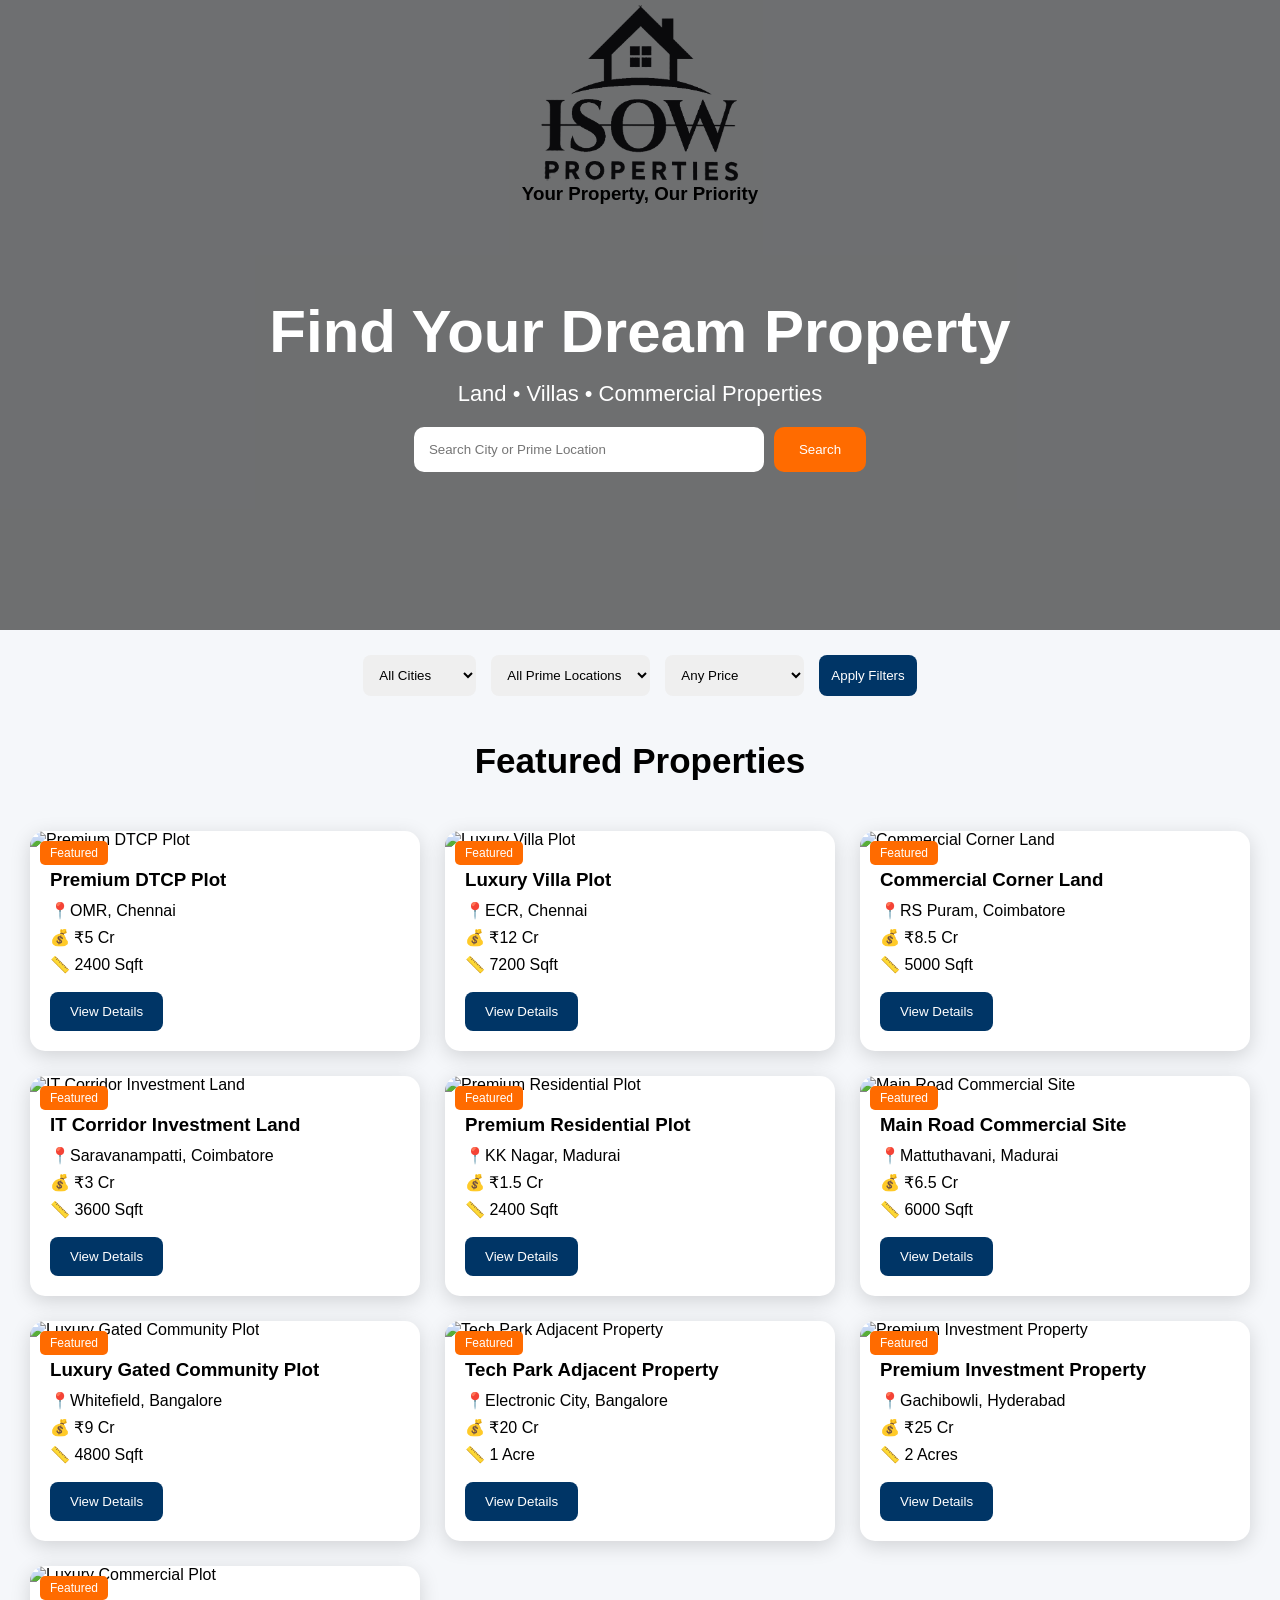
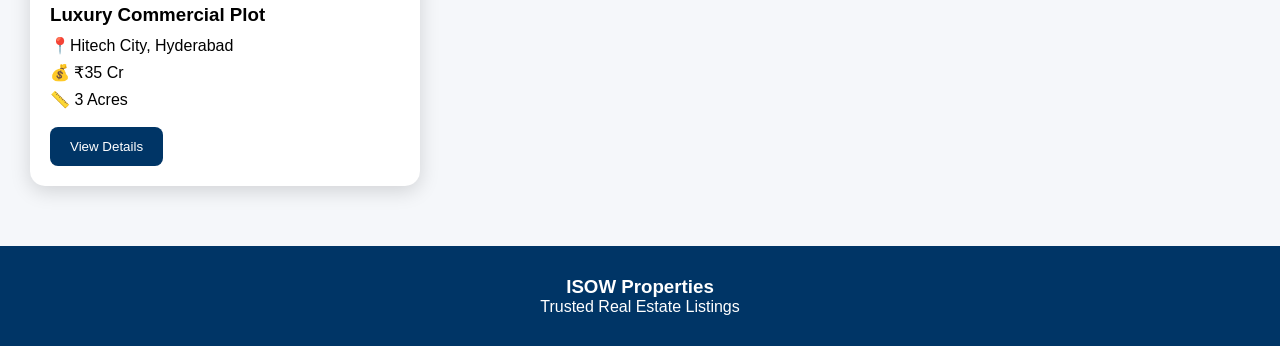
==== index.html @ bc5c10f8 "Update index.html" ====
<!DOCTYPE html>
<html lang="en">
<head>
    <meta charset="UTF-8">
    <title>ISOW Properties</title>
    <link rel="stylesheet" href="style1.css">
</head>
<body>

<header class="hero">

    <div class="hero-logo">
        <img src="logo.png" alt="ISOW Properties Logo">
        <h3>Your Property, Our Priority</h3>
    </div>

    <div class="overlay">
	<br>
        <h1>Find Your Dream Property</h1>

        <p>Land • Villas • Commercial Properties</p>

  <div class="search-box">

    <input
        type="text"
        id="searchInput"
        list="locationsList"
        placeholder="Search City or Prime Location"
        onkeyup="searchProperty()">

    <datalist id="locationsList"></datalist>

    <button onclick="searchProperty()">
        Search
    </button>

</div>
    </div>

</header>

<section class="filters">

    <select id="cityFilter" onchange="updatePrimeLocations()">
    <option value="">All Cities</option>
    <option value="Chennai">Chennai</option>
    <option value="Coimbatore">Coimbatore</option>
    <option value="Madurai">Madurai</option>
    <option value="Bangalore">Bangalore</option>
    <option value="Hyderabad">Hyderabad</option>
</select>

<select id="primeLocationFilter">
    <option value="">All Prime Locations</option>
</select>
<select id="priceFilter">
    <option value="">Any Price</option>
    <option value="50">Below 50 Lakhs</option>
    <option value="100">Below 1 Crore</option>
    <option value="500">Below 5 Crore</option>
    <option value="1000">Below 10 Crore</option>
    <option value="2000">Below 20 Crore</option>
    <option value="2000+">Above 20 Crore</option>
</select>

    <button onclick="filterProperties()">Apply Filters</button>

</section>

<section>

    <h2 class="section-title">
        Featured Properties
    </h2>

    <div id="properties" class="property-container">

    </div>

</section>

<footer>
<h3>ISOW Properties</h3>
    <p>Trusted Real Estate Listings</p>

</footer>

<script src="script.js"></script>

</body>
</html>
---- style1.css ----
*{
margin:0;
padding:0;
box-sizing:border-box;
font-family:'Segoe UI',sans-serif;
}

body{
background:#f5f7fa;
}

.hero{
    position:relative;
    height:70vh;
    background:url('images/banner.jpg');
    background-size:cover;
    background-position:center;
}
.hero-logo{
    position:absolute;
    top:5px;
    left:50%;
    transform:translateX(-50%);
    text-align:center;
    z-index:100;
}
.hero-logo img{
    width:200px;
    height:auto;
    display:block;
    margin:0 auto;
}
.hero-logo p{
    color:white;
    font-size:18px;
    font-style: italic;
    font-family: Georgia, serif;
    letter-spacing: 1px;
    margin-top:5px;
}
.overlay{
    height:100%;
    background:rgba(0,0,0,0.55);
    display:flex;
    flex-direction:column;
    justify-content:center;
    align-items:center;
    color:white;
    padding-top:120px;
}

.overlay h1{
font-size:60px;
margin-bottom:15px;
}

.overlay p{
font-size:22px;
margin-bottom:20px;
}

.search-box{
display:flex;
gap:10px;
}

.search-box input{
width:350px;
padding:15px;
border:none;
border-radius:10px;
}

.search-box button{
padding:15px 25px;
background:#ff6b00;
color:white;
border:none;
cursor:pointer;
border-radius:10px;
}

.filters{
display:flex;
justify-content:center;
gap:15px;
padding:25px;
flex-wrap:wrap;
}

.filters select,
.filters button{
padding:12px;
border-radius:8px;
border:none;
}

.filters button{
background:#003566;
color:white;
cursor:pointer;
}

.section-title{
text-align:center;
margin:20px;
font-size:35px;
}

.property-container{
display:grid;
grid-template-columns:repeat(auto-fit,minmax(320px,1fr));
gap:25px;
padding:30px;
}

.card{
background:white;
border-radius:15px;
overflow:hidden;
box-shadow:0 5px 20px rgba(0,0,0,0.15);
transition:0.3s;
position:relative;
}

.card:hover{
transform:translateY(-8px);
}

.card img{
width:100%;
height:250px;
object-fit:cover;
}

.featured{
position:absolute;
top:10px;
left:10px;
background:#ff6b00;
color:white;
padding:5px 10px;
border-radius:5px;
font-size:12px;
}

.card-content{
padding:20px;
}

.card-content h3{
margin-bottom:10px;
}

.card-content p{
margin:8px 0;
}

.card-content button{
margin-top:10px;
padding:12px 20px;
border:none;
background:#003566;
color:white;
border-radius:8px;
cursor:pointer;
}

.detail-card{
max-width:1000px;
margin:40px auto;
background:white;
padding:30px;
border-radius:20px;
box-shadow:0 5px 20px rgba(0,0,0,0.15);
}

.detail-card img{
width:100%;
height:500px;
object-fit:cover;
border-radius:15px;
}

.detail-card h1{
margin-top:20px;
}

.detail-card p{
margin:12px 0;
font-size:18px;
}

.detail-card button{
padding:12px 25px;
background:#003566;
color:white;
border:none;
border-radius:8px;
cursor:pointer;
margin-top:15px;
margin-right:10px;
}

.whatsapp-btn{
background:#25D366 !important;
}

footer{
background:#003566;
color:white;
text-align:center;
padding:30px;
margin-top:30px;
}
.detail-page{
    min-height:100vh;
    background:#f4f7fc;
    padding:40px 20px;
}

.detail-card{
    max-width:1100px;
    margin:auto;
    background:white;
    border-radius:20px;
    overflow:hidden;
    box-shadow:0 10px 30px rgba(0,0,0,0.15);
}

.detail-image{
    width:100%;
    height:500px;
    object-fit:cover;
}

.detail-content{
    padding:30px;
}

.badge{
    display:inline-block;
    background:#ff6b00;
    color:white;
    padding:8px 15px;
    border-radius:20px;
    font-size:14px;
    font-weight:600;
    margin-bottom:15px;
}

.detail-content h1{
    font-size:42px;
    color:#003566;
    margin-bottom:20px;
}

.property-info{
    display:grid;
    grid-template-columns:repeat(auto-fit,minmax(250px,1fr));
    gap:20px;
    margin-bottom:25px;
}

.info-box{
    background:#f8f9fa;
    padding:20px;
    border-radius:12px;
    border-left:5px solid #003566;
}

.info-box h4{
    color:#777;
    margin-bottom:5px;
}

.info-box p{
    font-size:20px;
    font-weight:bold;
    color:#111;
}

.description{
    font-size:18px;
    line-height:1.8;
    color:#555;
    margin-top:20px;
}

.button-group{
    margin-top:30px;
}

.button-group button{
    border:none;
    padding:14px 24px;
    border-radius:10px;
    cursor:pointer;
    font-size:16px;
    margin-right:10px;
    transition:.3s;
}

.contact-btn{
    background:#003566;
    color:white;
}

.whatsapp-btn{
    background:#25D366;
    color:white;
}

.back-btn{
    background:#444;
    color:white;
}

.button-group button:hover{
    transform:translateY(-3px);
}

#contactInfo{
    margin-top:25px;
    padding:20px;
    border-radius:12px;
    background:#eef5ff;
    border-left:5px solid #003566;
}
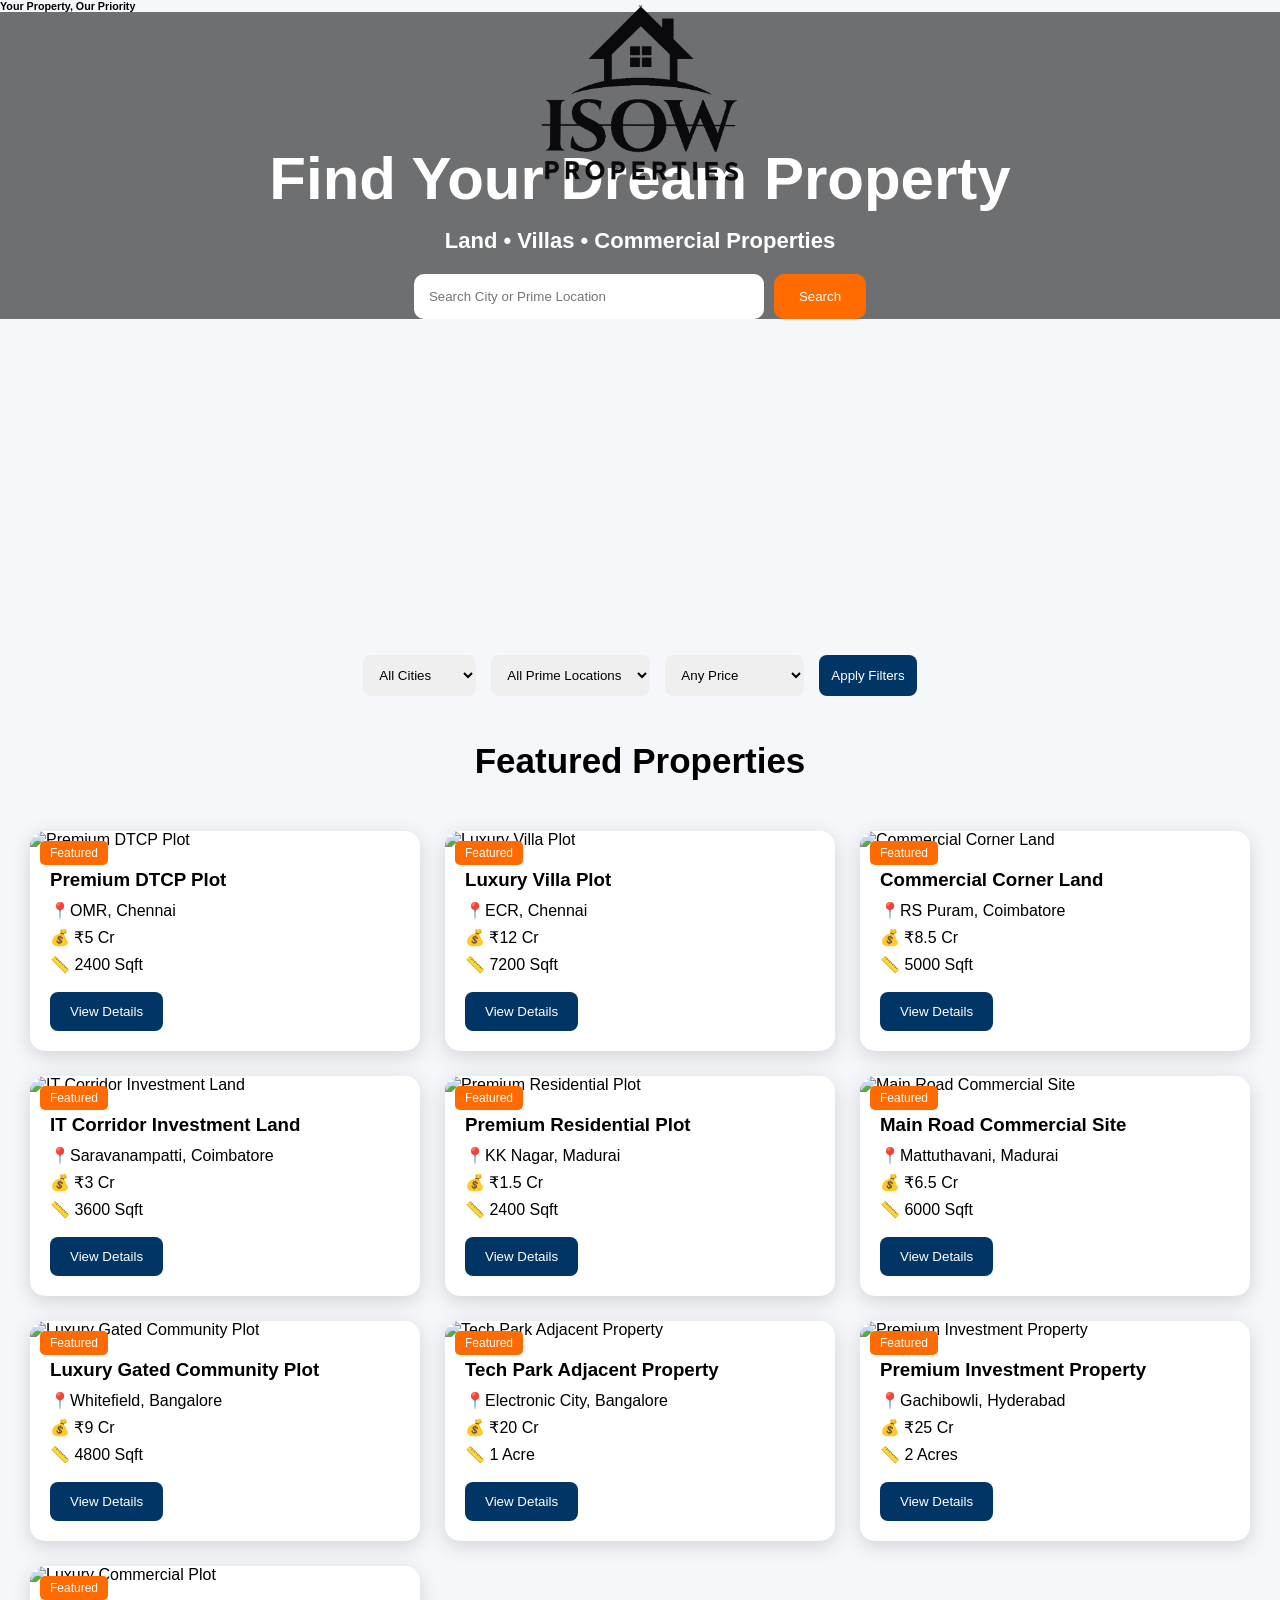
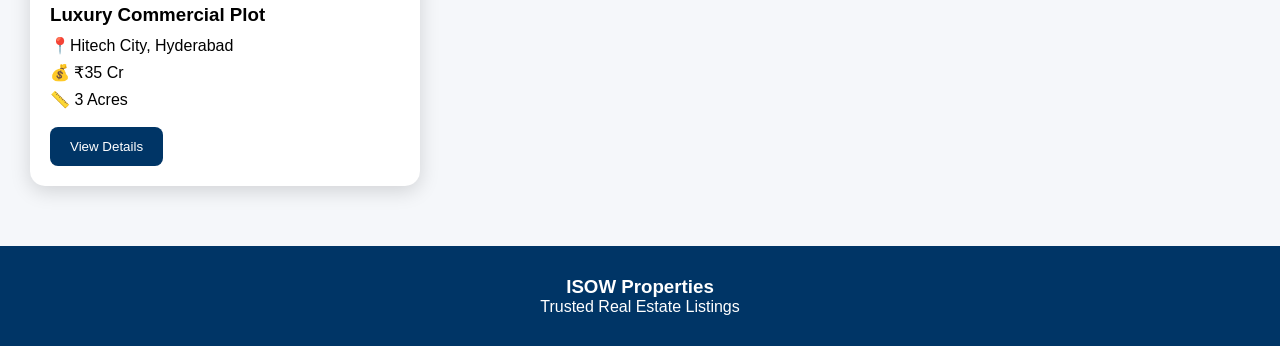
==== commit a180e8d9: "Update index.html" ====
--- a/index.html
+++ b/index.html
@@ -11,9 +11,9 @@
 
     <div class="hero-logo">
         <img src="logo.png" alt="ISOW Properties Logo">
-        <h3>Your Property, Our Priority</h3>
-    </div>
-
+           </div>
+ <h6>Your Property, Our Priority</h7>
+	
     <div class="overlay">
 	<br>
         <h1>Find Your Dream Property</h1>
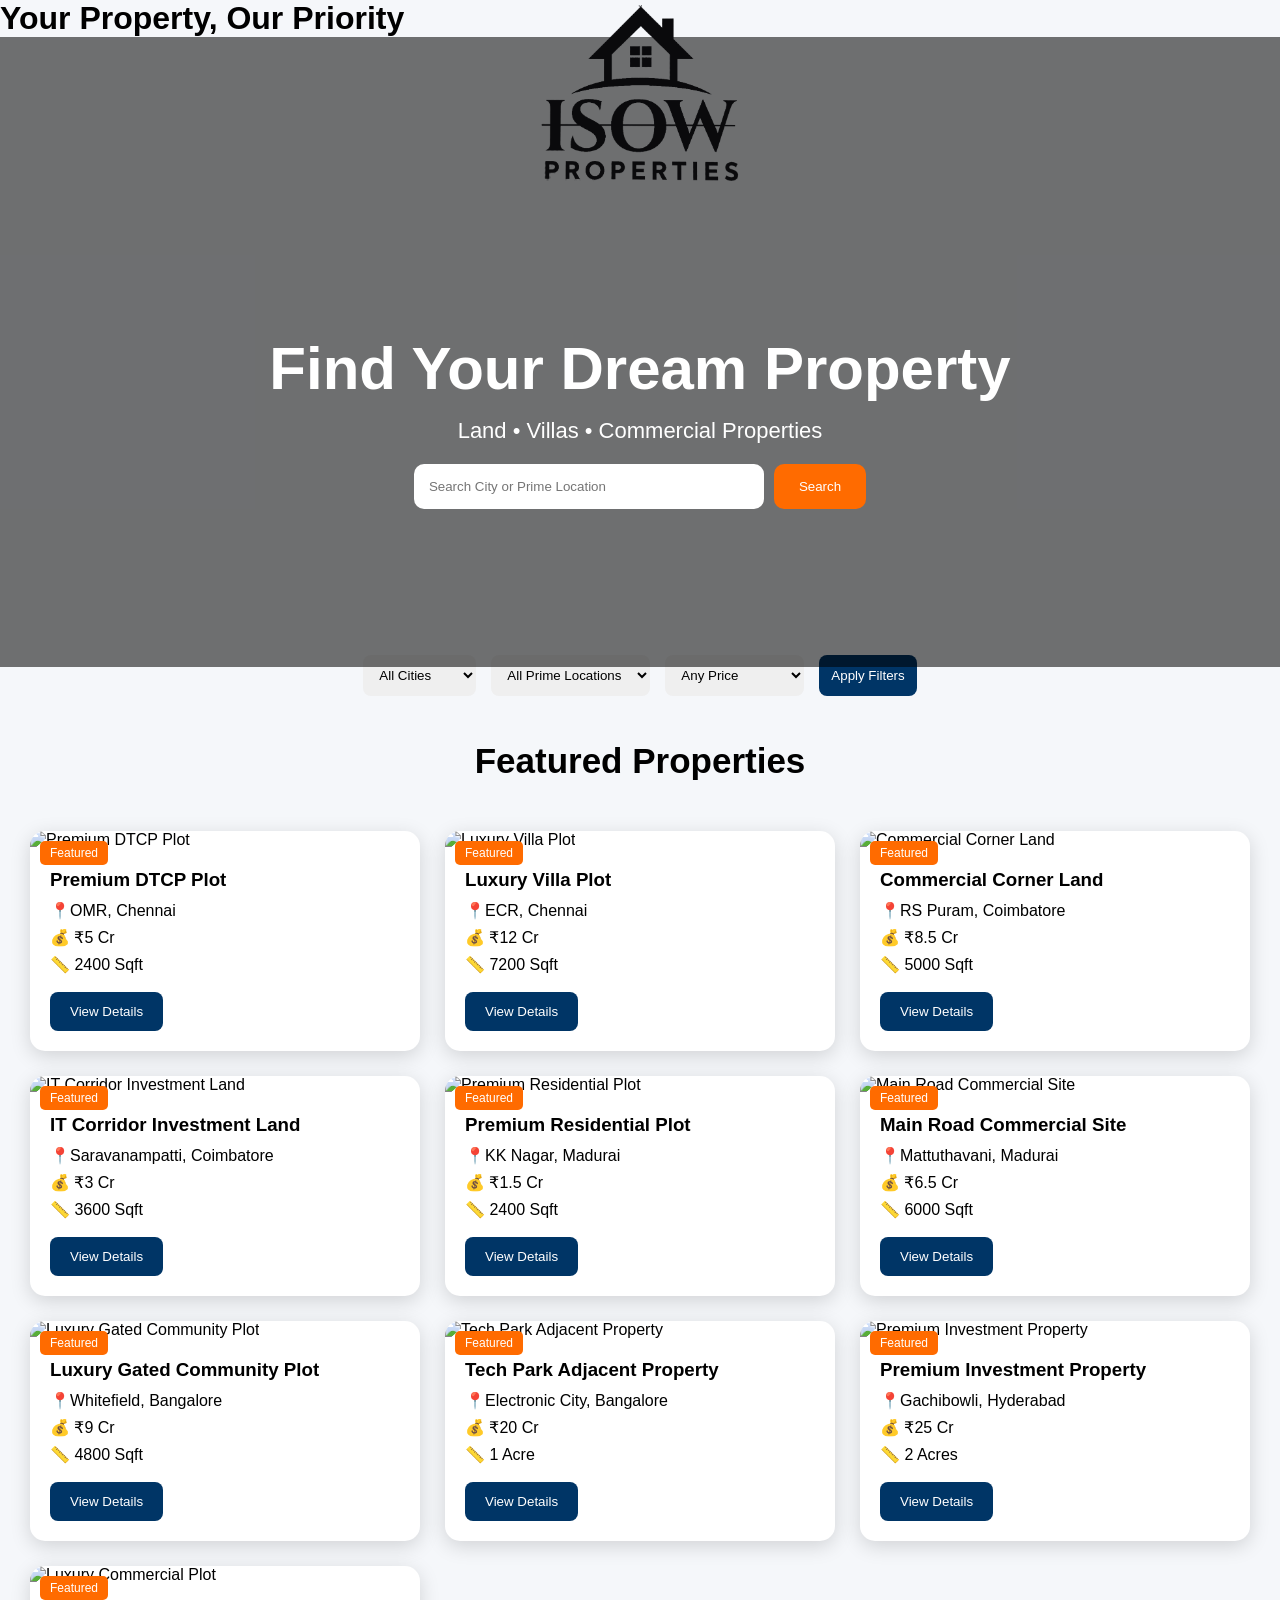
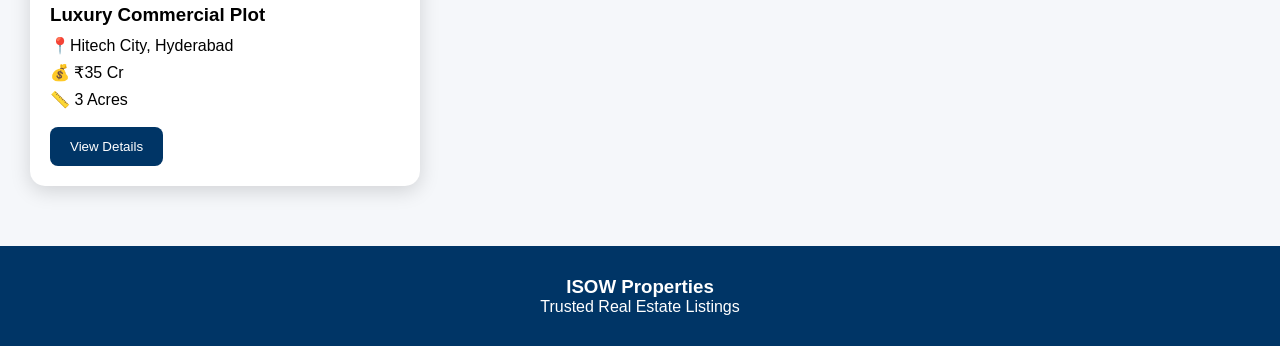
==== commit a38eeab1: "Update index.html" ====
--- a/index.html
+++ b/index.html
@@ -12,7 +12,7 @@
     <div class="hero-logo">
         <img src="logo.png" alt="ISOW Properties Logo">
            </div>
- <h6>Your Property, Our Priority</h7>
+ <h1>Your Property, Our Priority</h1>
 	
     <div class="overlay">
 	<br>
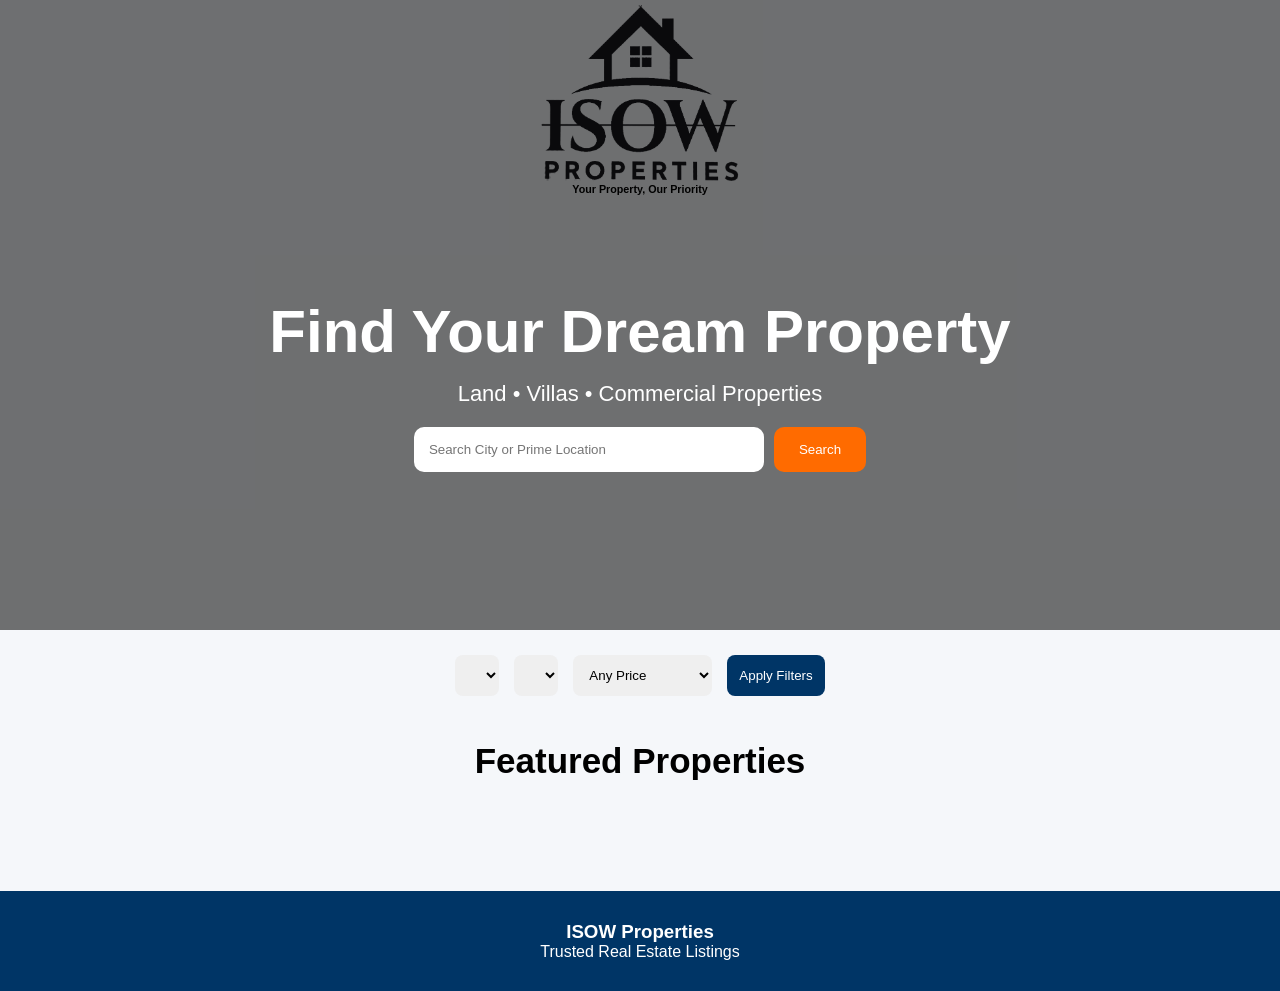
==== commit 2781a50d: "Update index.html" ====
--- a/index.html
+++ b/index.html
@@ -11,9 +11,9 @@
 
     <div class="hero-logo">
         <img src="logo.png" alt="ISOW Properties Logo">
-           </div>
- <h1>Your Property, Our Priority</h1>
-	
+        <h6>Your Property, Our Priority</h6>
+    </div>
+
     <div class="overlay">
 	<br>
         <h1>Find Your Dream Property</h1>
@@ -42,18 +42,14 @@
 
 <section class="filters">
 
-    <select id="cityFilter" onchange="updatePrimeLocations()">
-    <option value="">All Cities</option>
-    <option value="Chennai">Chennai</option>
-    <option value="Coimbatore">Coimbatore</option>
-    <option value="Madurai">Madurai</option>
-    <option value="Bangalore">Bangalore</option>
-    <option value="Hyderabad">Hyderabad</option>
+  <select id="cityFilter"
+        onchange="updatePrimeLocations(); filterProperties();">
 </select>
 
-<select id="primeLocationFilter">
-    <option value="">All Prime Locations</option>
+<select id="primeLocationFilter"
+        onchange="filterProperties()">
 </select>
+
 <select id="priceFilter">
     <option value="">Any Price</option>
     <option value="50">Below 50 Lakhs</option>
@@ -86,7 +82,7 @@
 
 </footer>
 
-<script src="script.js"></script>
+<script src="script1.js"></script>
 
 </body>
 </html>
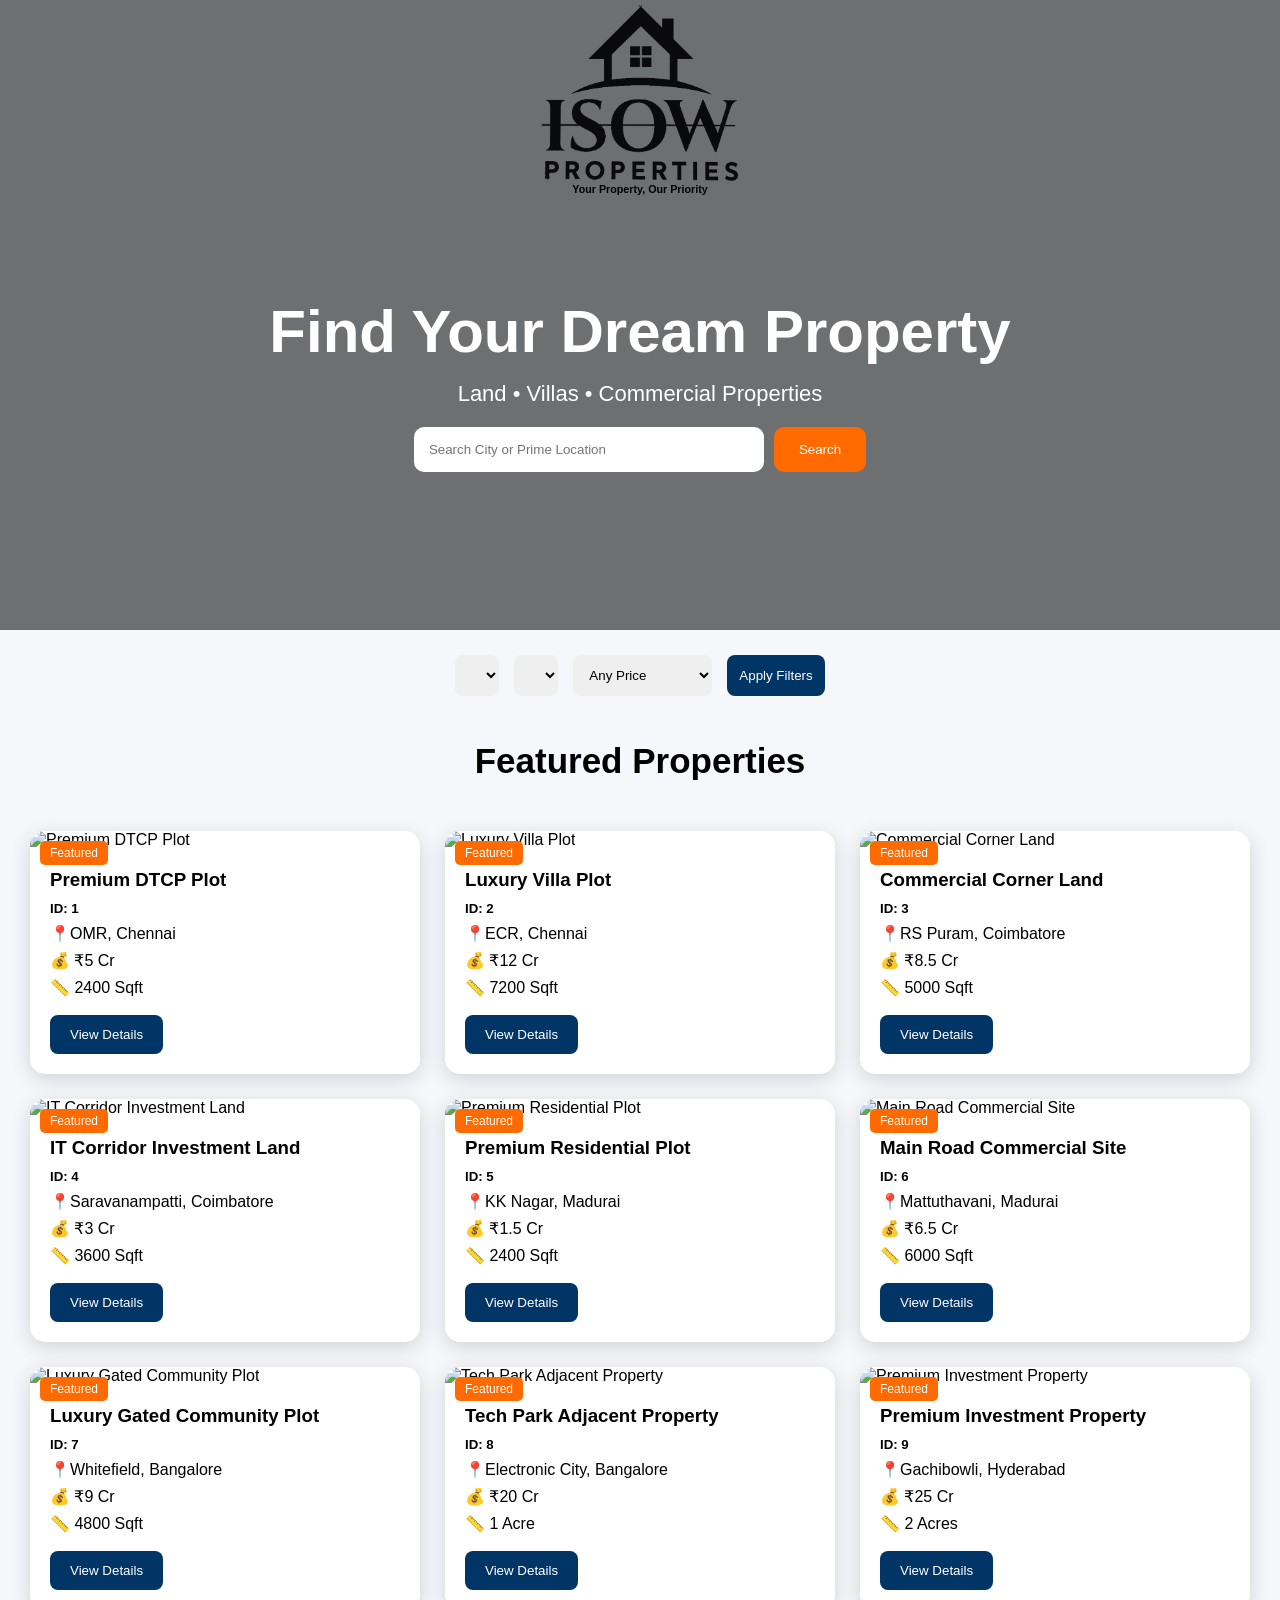
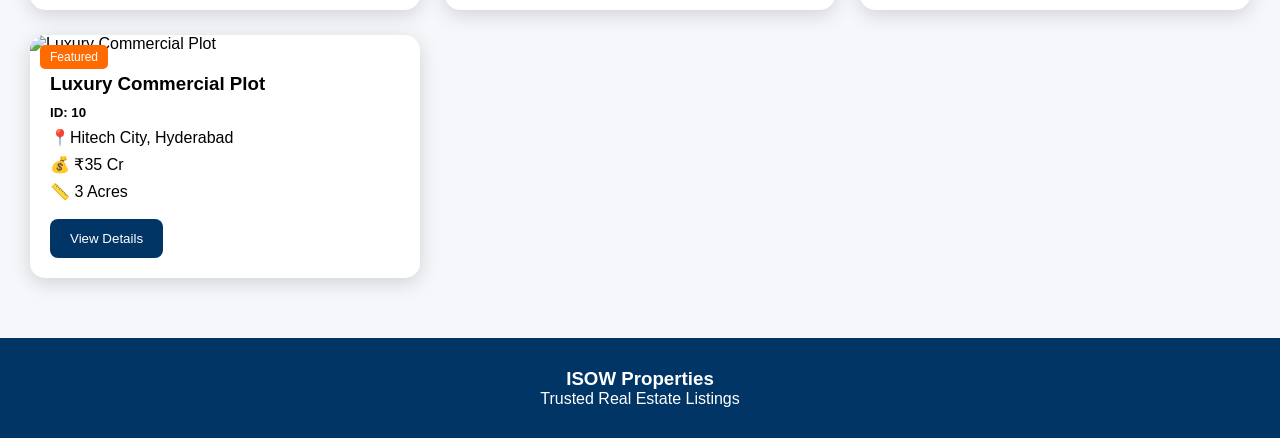
==== commit 4c011ecd: "Update index.html" ====
--- a/index.html
+++ b/index.html
@@ -82,7 +82,7 @@
 
 </footer>
 
-<script src="script1.js"></script>
+<script src="script.js"></script>
 
 </body>
 </html>
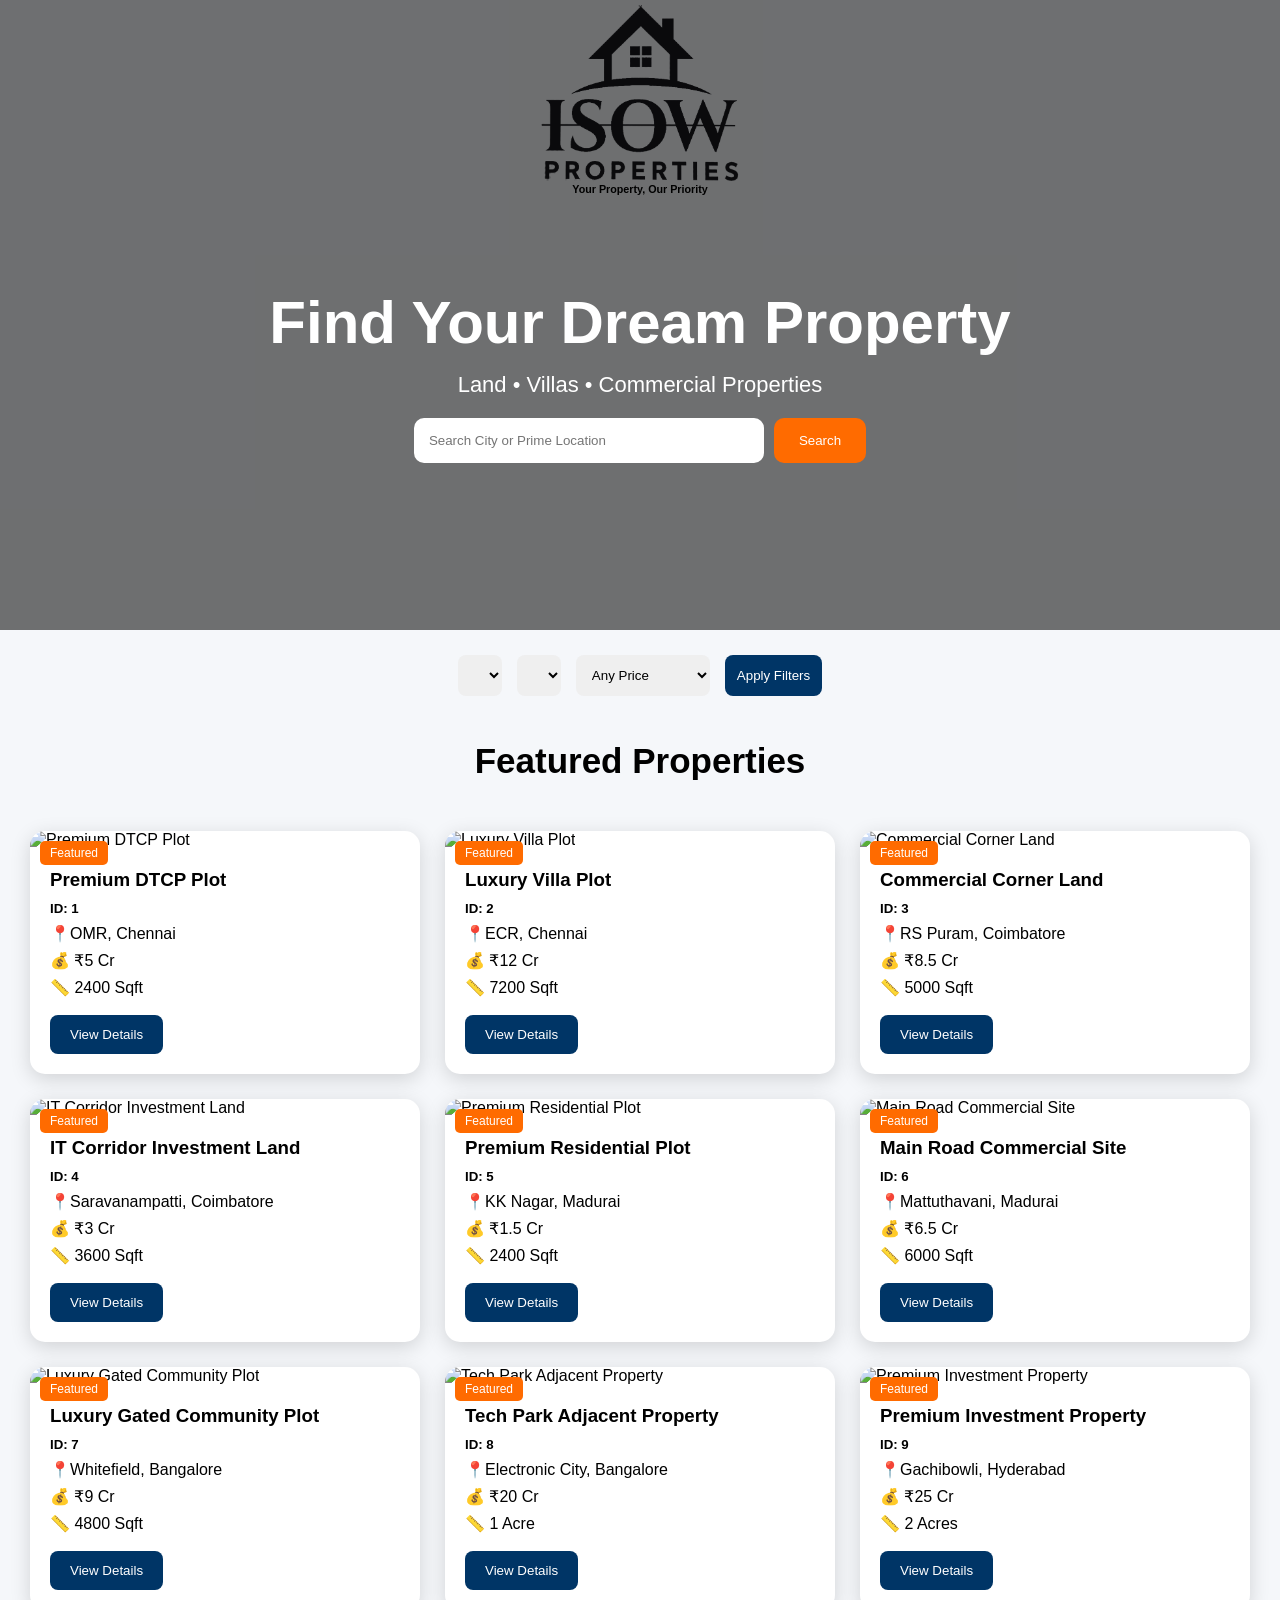
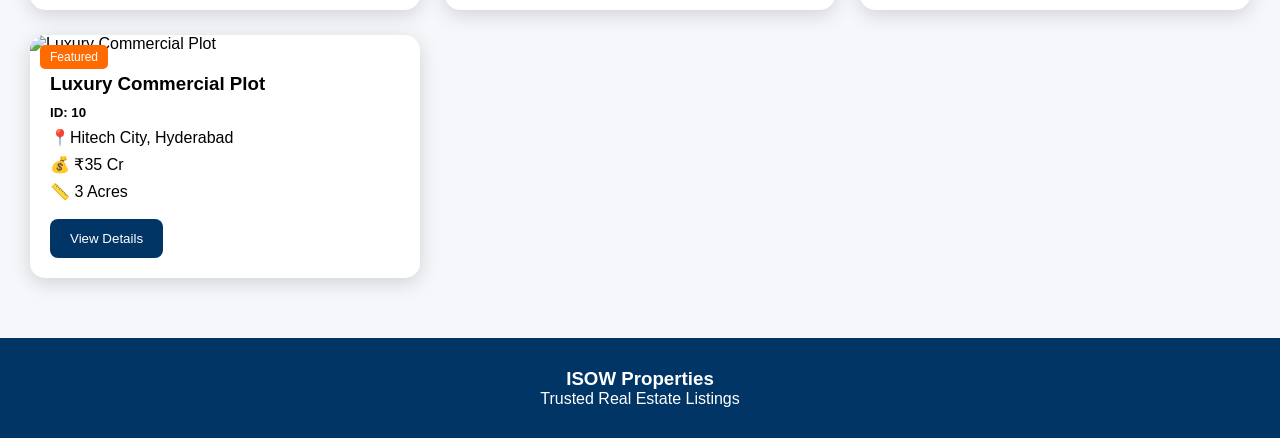
==== commit 1de7112c: "Update index.html" ====
--- a/index.html
+++ b/index.html
@@ -15,7 +15,7 @@
     </div>
 
     <div class="overlay">
-	<br>
+	
         <h1>Find Your Dream Property</h1>
 
         <p>Land • Villas • Commercial Properties</p>
@@ -51,13 +51,21 @@
 </select>
 
 <select id="priceFilter">
+
     <option value="">Any Price</option>
-    <option value="50">Below 50 Lakhs</option>
-    <option value="100">Below 1 Crore</option>
-    <option value="500">Below 5 Crore</option>
-    <option value="1000">Below 10 Crore</option>
-    <option value="2000">Below 20 Crore</option>
-    <option value="2000+">Above 20 Crore</option>
+
+    <option value="1">Below ₹1 Cr</option>
+
+    <option value="10">Below ₹10 Cr</option>
+
+    <option value="50">Below ₹50 Cr</option>
+
+    <option value="100">Below ₹100 Cr</option>
+
+    <option value="200">Below ₹200 Cr</option>
+
+    <option value="200+">Above ₹200 Cr</option>
+
 </select>
 
     <button onclick="filterProperties()">Apply Filters</button>
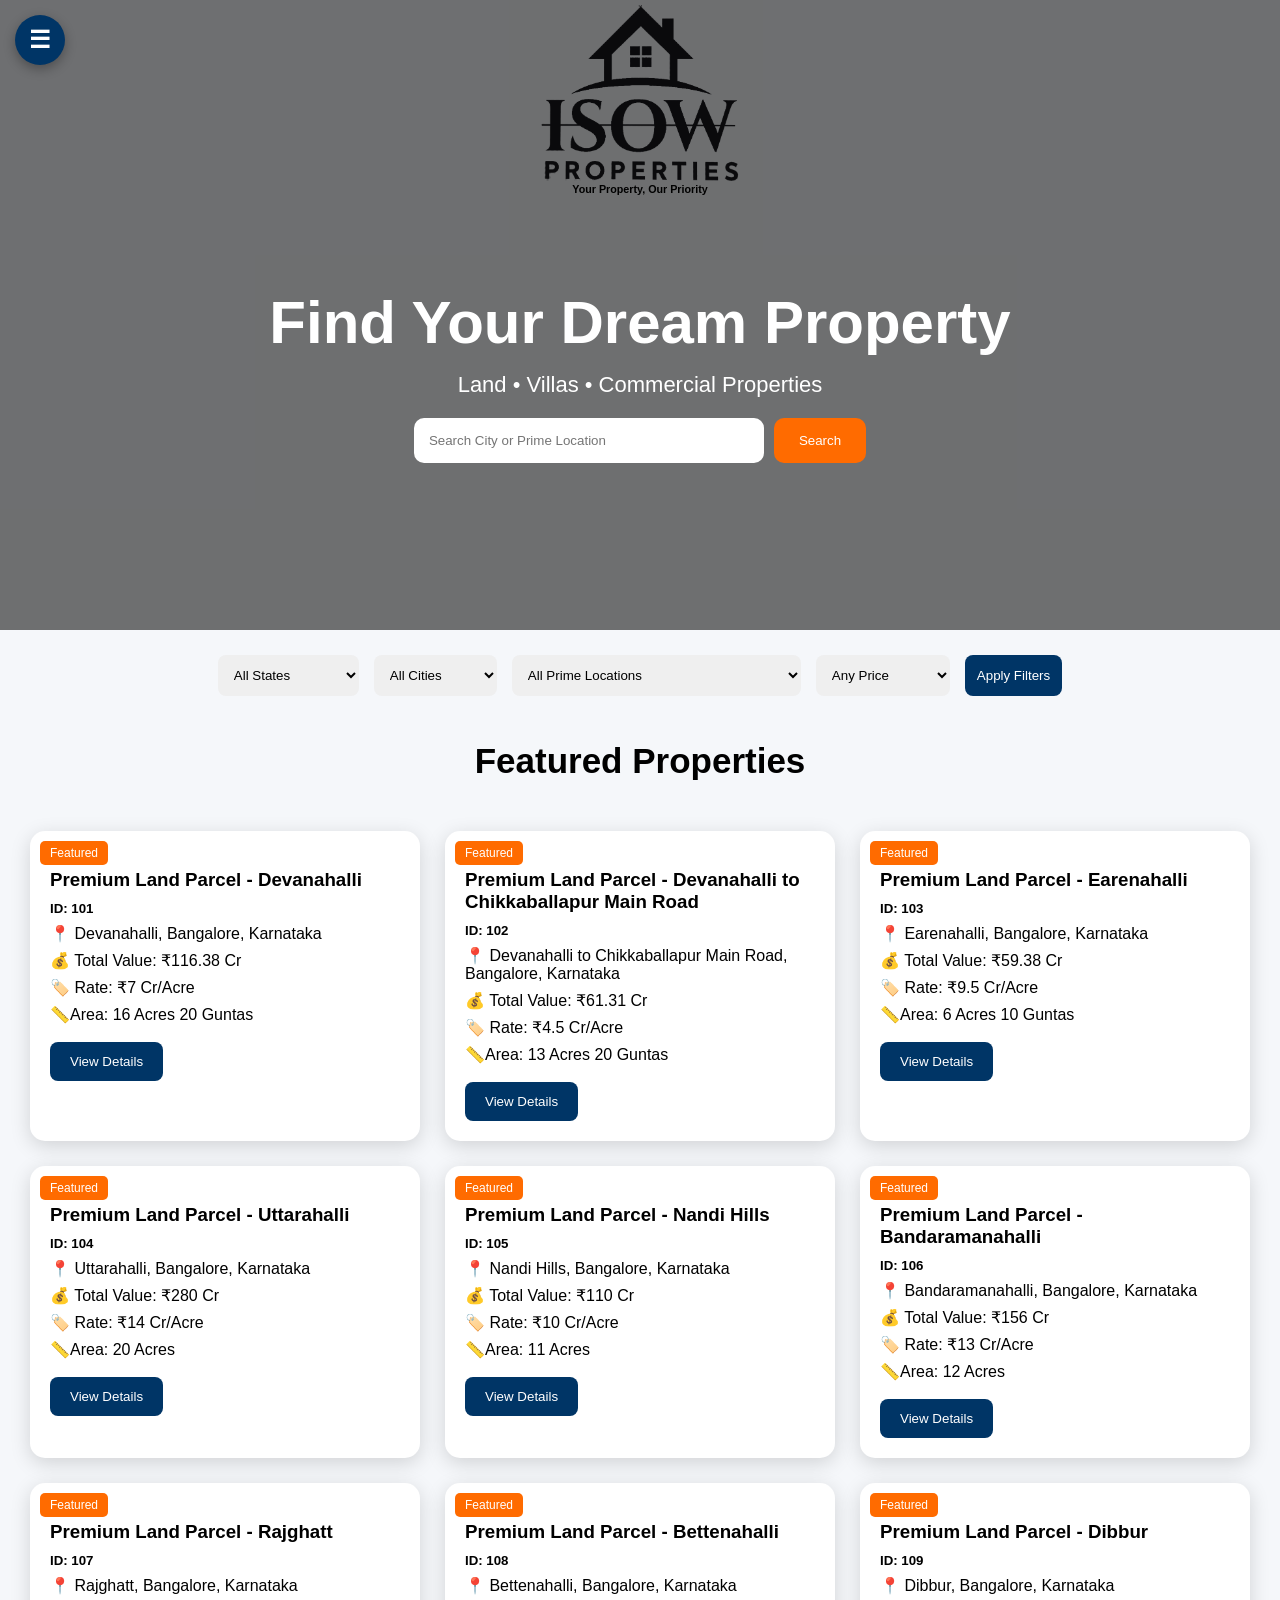
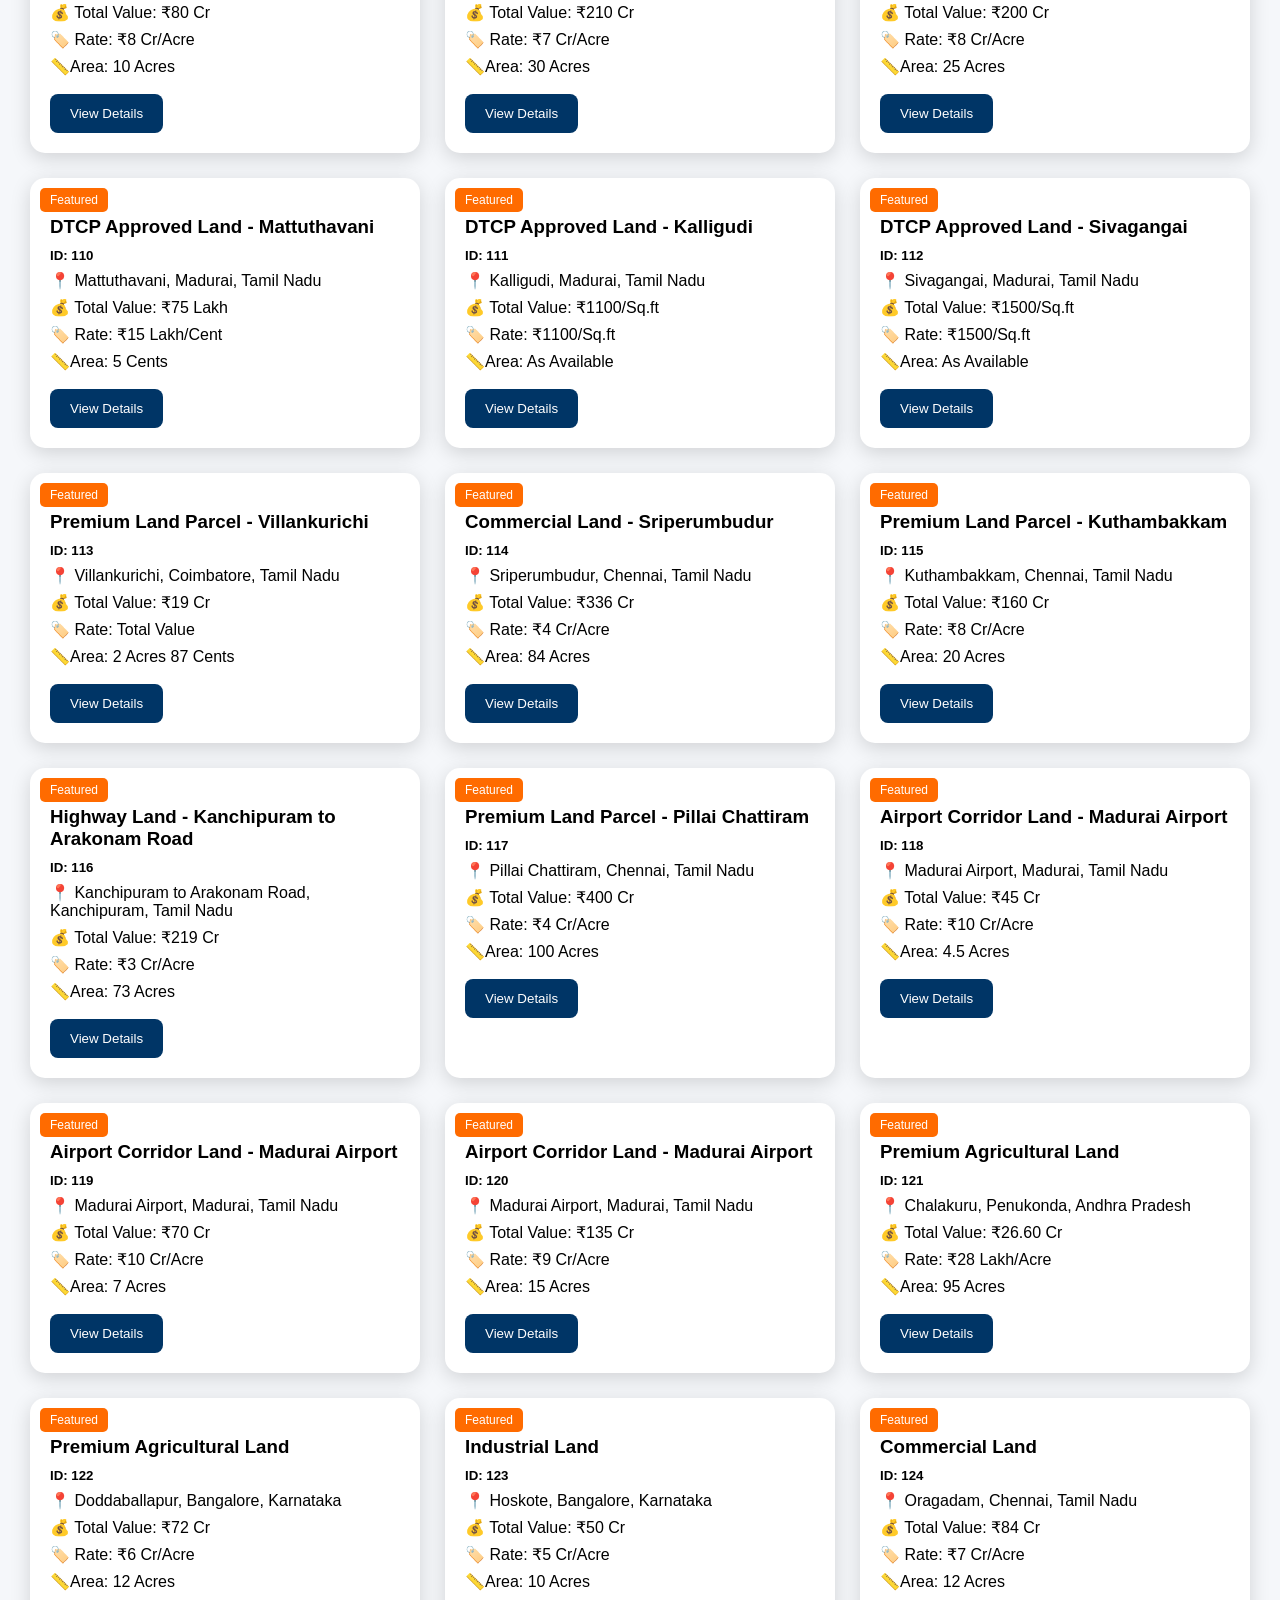
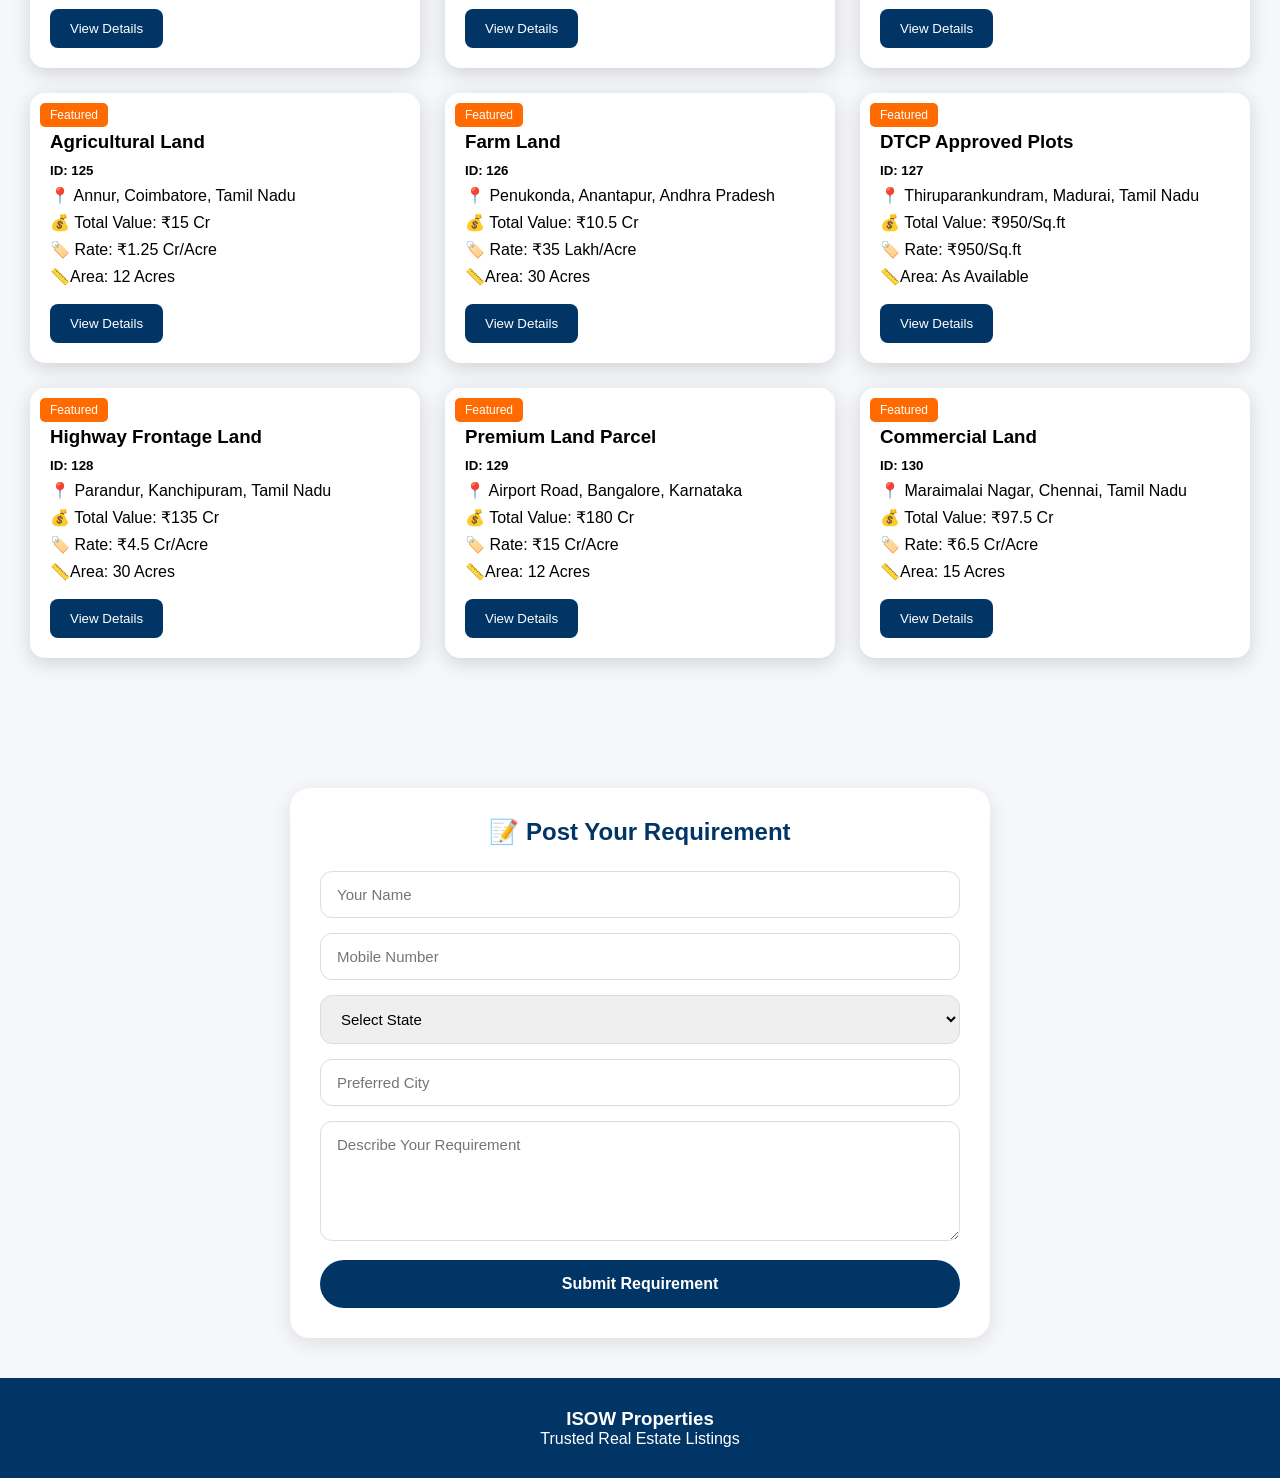
==== commit 9ea69e65: "Update index.html" ====
--- a/index.html
+++ b/index.html
@@ -1,12 +1,58 @@
 <!DOCTYPE html>
 <html lang="en">
 <head>
+
+    <meta name="google-site-verification"
+          content="5saYvCzBoJhsvVpvp6X9n5IEfkKFAlcvKkuEbMak6I0" />
+
     <meta charset="UTF-8">
-    <title>ISOW Properties</title>
-    <link rel="stylesheet" href="style1.css">
+
+    <meta name="viewport"
+          content="width=device-width, initial-scale=1.0">
+
+    <title>
+        ISOW Properties | Agricultural, Commercial & Investment Lands
+    </title>
+
+    <meta name="description"
+          content="ISOW Properties offers Agricultural Lands, Commercial Lands, DTCP Approved Plots, Farm Lands and Investment Properties across Karnataka, Tamil Nadu and Andhra Pradesh.">
+
+    <meta name="keywords"
+          content="ISOW Properties, Real Estate, Property for Sale, Land for Sale, Agricultural Land, Farm Land, Commercial Land, Industrial Land, Residential Plot, DTCP Approved Plots, Investment Property, Premium Land, Highway Frontage Land, Bangalore Land, Chennai Land, Madurai Land, Coimbatore Land, Kanchipuram Land, Andhra Pradesh Properties, Karnataka Properties, Tamil Nadu Properties, Real Estate Investment, Property Listings">
+
+    <meta name="robots"
+          content="index,follow">
+
+    <meta name="author"
+          content="ISOW Properties">
+
+    <link rel="icon"
+          href="logo.png">
+
+    <link rel="stylesheet"
+          href="style1.css">
+
 </head>
 <body>
+<div class="menu-container">
 
+    <button class="menu-btn" onclick="toggleDropdown()">
+        ☰
+    </button>
+
+    <div id="dropdownMenu" class="dropdown-menu">
+
+        <a href="index.html">
+            🏠 Home
+        </a>
+
+        <a href="#requirement-section">
+            📝 Enquiry
+        </a>
+
+    </div>
+
+</div>
 <header class="hero">
 
     <div class="hero-logo">
@@ -42,9 +88,14 @@
 
 <section class="filters">
 
-  <select id="cityFilter"
-        onchange="updatePrimeLocations(); filterProperties();">
+<select id="stateFilter"
+        onchange="updateCities(); updatePrimeLocations(); filterProperties()">
 </select>
+
+<select id="cityFilter"
+        onchange="updatePrimeLocations(); filterProperties()">
+</select>
+
 
 <select id="primeLocationFilter"
         onchange="filterProperties()">
@@ -83,6 +134,47 @@
     </div>
 
 </section>
+<section>
+
+    
+
+    <div id="properties" class="property-container"></div>
+
+</section>
+
+
+<section id="requirement-section" class="requirement-section">
+
+    <h2>📝 Post Your Requirement</h2>
+
+    <input type="text"
+           id="reqName"
+           placeholder="Your Name">
+
+    <input type="tel"
+           id="reqPhone"
+           placeholder="Mobile Number">
+
+    <select id="reqState">
+        <option value="">Select State</option>
+        <option>Karnataka</option>
+        <option>Tamil Nadu</option>
+        <option>Andhra Pradesh</option>
+        <option>Kerala</option>
+    </select>
+
+    <input type="text"
+           id="reqCity"
+           placeholder="Preferred City">
+
+    <textarea id="reqDescription"
+              placeholder="Describe Your Requirement"></textarea>
+
+    <button onclick="submitRequirement()">
+        Submit Requirement
+    </button>
+
+</section>
 
 <footer>
 <h3>ISOW Properties</h3>
--- a/style1.css
+++ b/style1.css
@@ -320,10 +320,424 @@
     transform:translateY(-3px);
 }
 
+/* BUTTON GROUP */
+
+.button-group{
+    display:flex;
+    gap:12px;
+    flex-wrap:wrap;
+    margin-top:25px;
+}
+
+/* COMMON BUTTON STYLE */
+
+.contact-btn,
+.whatsapp-btn,
+.back-btn{
+    border:none;
+    padding:14px 24px;
+    border-radius:30px; /* Fully Rounded */
+    cursor:pointer;
+    font-size:16px;
+    font-weight:600;
+    transition:all 0.3s ease;
+    color:white;
+}
+
+/* CONTACT BUTTON */
+
+.contact-btn{
+    background:#003566;
+}
+
+/* WHATSAPP BUTTON */
+
+.whatsapp-btn{
+    background:#25D366;
+}
+
+/* BACK BUTTON */
+
+.back-btn{
+    background:#444;
+}
+
+/* HOVER EFFECT */
+
+.contact-btn:hover,
+.whatsapp-btn:hover,
+.back-btn:hover{
+    transform:translateY(-3px);
+    opacity:0.9;
+}
+
+/* CONTACT DETAILS BOX */
+
 #contactInfo{
-    margin-top:25px;
+    margin-top:20px;
     padding:20px;
-    border-radius:12px;
     background:#eef5ff;
     border-left:5px solid #003566;
-}
+    border-radius:15px;
+}
+
+#contactInfo h3{
+    margin-bottom:15px;
+    color:#003566;
+}
+
+#contactInfo p{
+    margin:10px 0;
+    font-size:16px;
+}
+
+#contactInfo a{
+    color:white;
+    text-decoration:none;
+    font-weight:600;
+}
+
+/* CONTACT ACTION BUTTONS */
+
+.contact-actions{
+    display:flex;
+    gap:10px;
+    flex-wrap:wrap;
+    margin-top:15px;
+}
+
+/* MOBILE */
+
+@media(max-width:768px){
+
+    .button-group{
+        flex-direction:column;
+    }
+
+    .button-group button{
+        width:100%;
+    }
+
+    .contact-actions{
+        flex-direction:column;
+    }
+
+    .contact-actions button{
+        width:100%;
+    }
+}
+/* =========================
+   MOBILE VIEW
+   ========================= */
+
+@media screen and (max-width:768px){
+
+    .detail-page{
+        padding:10px;
+    }
+
+    .detail-card{
+        border-radius:15px;
+        overflow:hidden;
+    }
+
+    .detail-content{
+        padding:15px;
+    }
+
+    .detail-content h1{
+        font-size:24px;
+        line-height:1.3;
+        margin-bottom:10px;
+    }
+
+    .detail-content h2{
+        font-size:18px;
+        margin-bottom:15px;
+    }
+
+    .badge{
+        font-size:12px;
+        padding:6px 12px;
+    }
+
+    .property-info{
+        grid-template-columns:1fr;
+        gap:10px;
+    }
+
+    .info-box{
+        padding:15px;
+    }
+
+    .info-box h4{
+        font-size:14px;
+    }
+
+    .info-box p{
+        font-size:16px;
+    }
+
+    .description{
+        font-size:15px;
+        line-height:1.6;
+        margin-top:15px;
+    }
+
+    .button-group{
+        display:flex;
+        flex-direction:column;
+        gap:10px;
+        margin-top:20px;
+    }
+
+    .contact-btn,
+    .whatsapp-btn,
+    .back-btn{
+        width:100%;
+        border:none;
+        padding:14px;
+        border-radius:30px;
+        font-size:15px;
+        font-weight:600;
+    }
+
+    #contactInfo{
+        margin-top:15px;
+        padding:15px;
+        border-radius:15px;
+    }
+
+    #contactInfo h3{
+        font-size:18px;
+        margin-bottom:15px;
+    }
+
+    #contactInfo p{
+        font-size:15px;
+        margin-bottom:10px;
+        word-wrap:break-word;
+    }
+
+    .contact-actions{
+        display:flex;
+        flex-direction:column;
+        gap:10px;
+        margin-top:15px;
+    }
+
+    .contact-actions a{
+        width:100%;
+        text-decoration:none;
+    }
+
+    .contact-actions button{
+        width:100%;
+        border:none;
+        padding:14px;
+        border-radius:30px;
+        font-size:15px;
+        font-weight:600;
+    }
+}
+
+/* EXTRA SMALL DEVICES */
+
+@media screen and (max-width:480px){
+
+    .detail-content h1{
+        font-size:20px;
+    }
+
+    .detail-content h2{
+        font-size:16px;
+    }
+
+    .info-box p{
+        font-size:15px;
+    }
+
+    .description{
+        font-size:14px;
+    }
+
+    .contact-btn,
+    .whatsapp-btn,
+    .back-btn{
+        font-size:14px;
+    }
+}
+/* MENU */
+/* FIXED MENU */
+
+.menu-container{
+    position:fixed;
+    top:15px;
+    left:15px;
+    z-index:99999;
+}
+
+/* MENU BUTTON */
+
+.menu-btn{
+    width:50px;
+    height:50px;
+    border:none;
+    border-radius:50%;
+    background:#003566;
+    color:white;
+    font-size:24px;
+    font-weight:bold;
+    cursor:pointer;
+    box-shadow:0 4px 12px rgba(0,0,0,0.3);
+    transition:0.3s;
+}
+
+.menu-btn:hover{
+    background:#00509d;
+    transform:scale(1.05);
+}
+
+/* DROPDOWN MENU */
+
+.dropdown-menu{
+    display:none;
+    position:absolute;
+    top:60px;
+    left:0;
+    width:200px;
+    background:white;
+    border-radius:15px;
+    overflow:hidden;
+    box-shadow:0 5px 20px rgba(0,0,0,0.2);
+}
+
+.dropdown-menu a{
+    display:block;
+    padding:15px;
+    text-decoration:none;
+    color:#333;
+    font-weight:600;
+}
+
+.dropdown-menu a:hover{
+    background:#f5f5f5;
+    color:#003566;
+}
+
+.show-menu{
+    display:block;
+}
+
+/* MOBILE */
+
+@media(max-width:768px){
+
+    .menu-container{
+        top:10px;
+        left:10px;
+    }
+
+    .menu-btn{
+        width:45px;
+        height:45px;
+        font-size:22px;
+    }
+
+    .dropdown-menu{
+        width:180px;
+    }
+}
+/* ENQUIRY SECTION */
+
+.requirement-section{
+    max-width:700px;
+    margin:40px auto;
+    padding:30px;
+    background:#ffffff;
+    border-radius:20px;
+    box-shadow:0 5px 20px rgba(0,0,0,0.1);
+}
+
+.requirement-section h2{
+    text-align:center;
+    color:#003566;
+    margin-bottom:25px;
+}
+
+/* INPUT FIELDS */
+
+.requirement-section input,
+.requirement-section select,
+.requirement-section textarea{
+    width:100%;
+    padding:14px 16px;
+    margin-bottom:15px;
+    border:1px solid #dcdcdc;
+    border-radius:12px;
+    font-size:15px;
+    box-sizing:border-box;
+    outline:none;
+    transition:0.3s;
+}
+
+/* FOCUS EFFECT */
+
+.requirement-section input:focus,
+.requirement-section select:focus,
+.requirement-section textarea:focus{
+    border-color:#003566;
+    box-shadow:0 0 8px rgba(0,53,102,0.2);
+}
+
+/* TEXT AREA */
+
+.requirement-section textarea{
+    height:120px;
+    resize:vertical;
+}
+
+/* SUBMIT BUTTON */
+
+.requirement-section button{
+    width:100%;
+    padding:15px;
+    border:none;
+    border-radius:30px;
+    background:#003566;
+    color:white;
+    font-size:16px;
+    font-weight:600;
+    cursor:pointer;
+    transition:0.3s;
+}
+
+.requirement-section button:hover{
+    background:#00509d;
+    transform:translateY(-2px);
+}
+
+/* MOBILE VIEW */
+
+@media(max-width:768px){
+
+    .requirement-section{
+        margin:20px 10px;
+        padding:20px;
+    }
+
+    .requirement-section h2{
+        font-size:22px;
+    }
+
+    .requirement-section input,
+    .requirement-section select,
+    .requirement-section textarea{
+        font-size:14px;
+    }
+
+    .requirement-section button{
+        font-size:15px;
+    }
+}
+``
